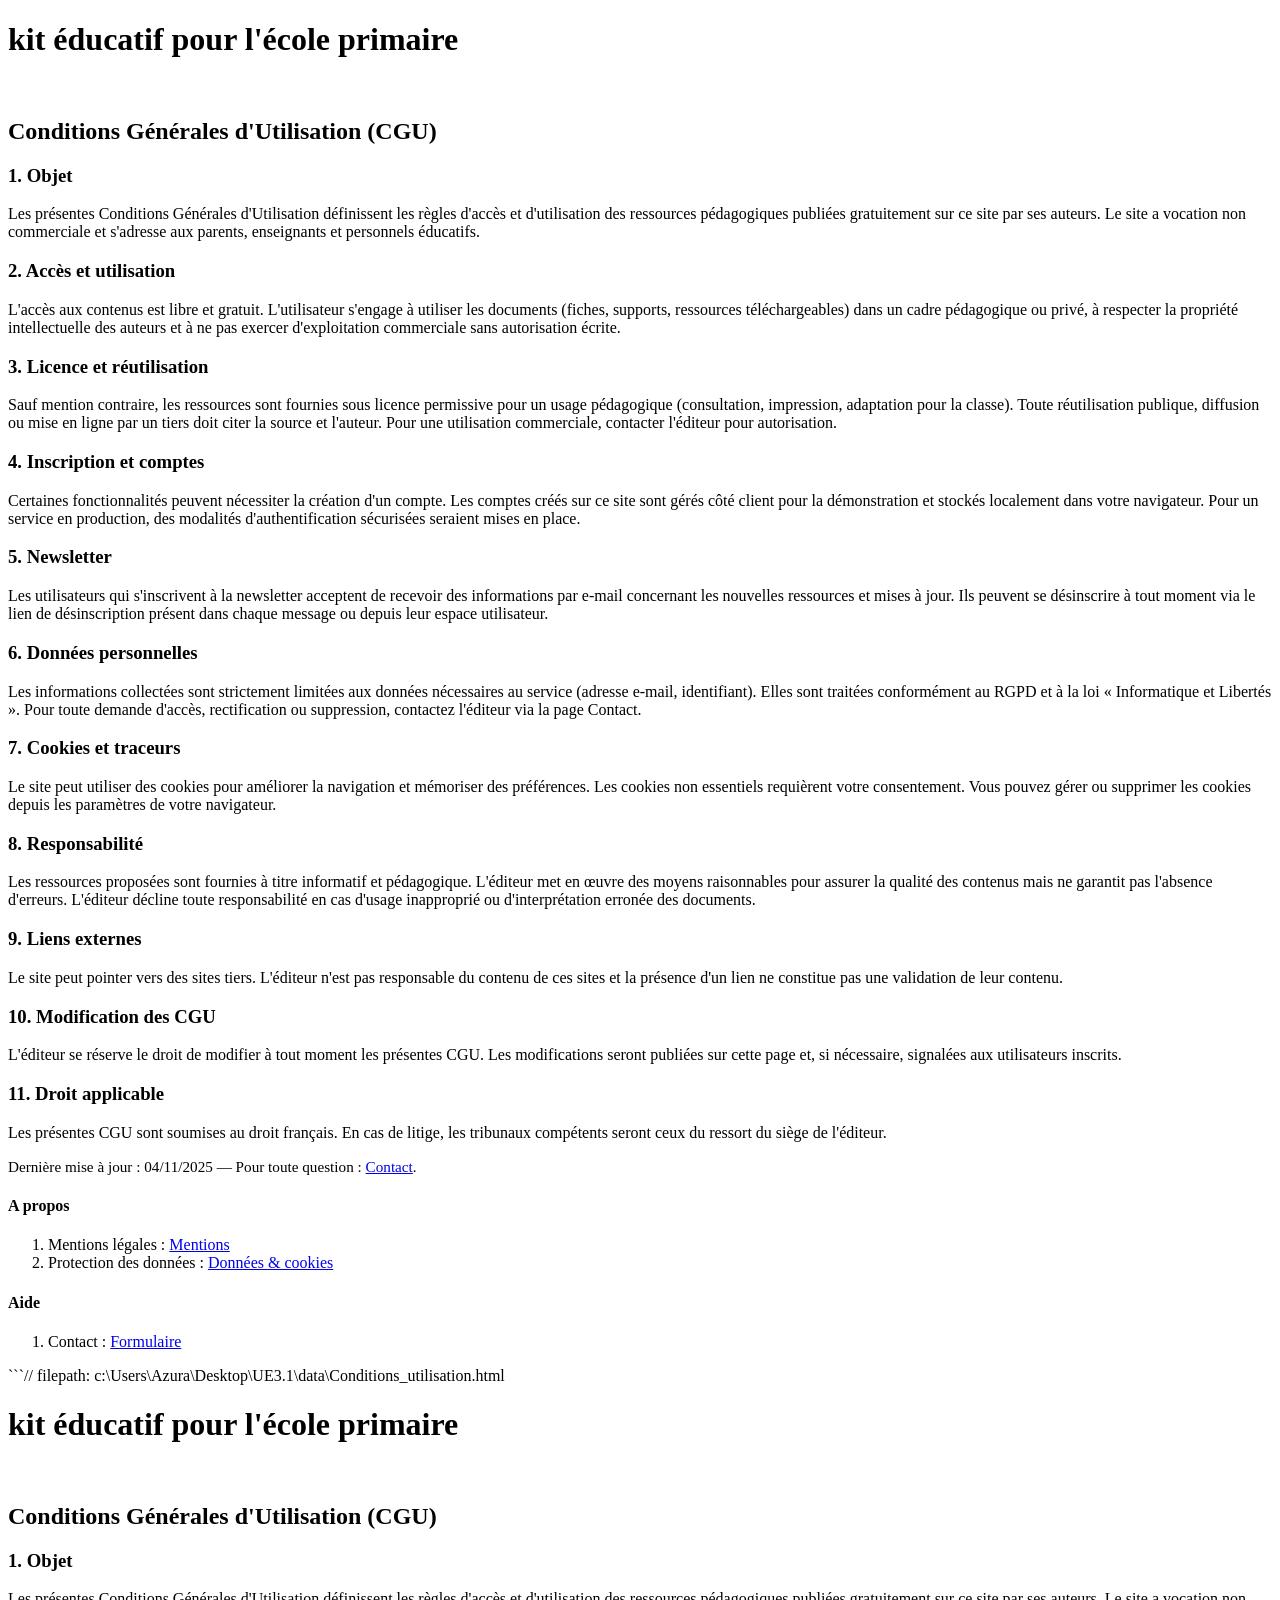
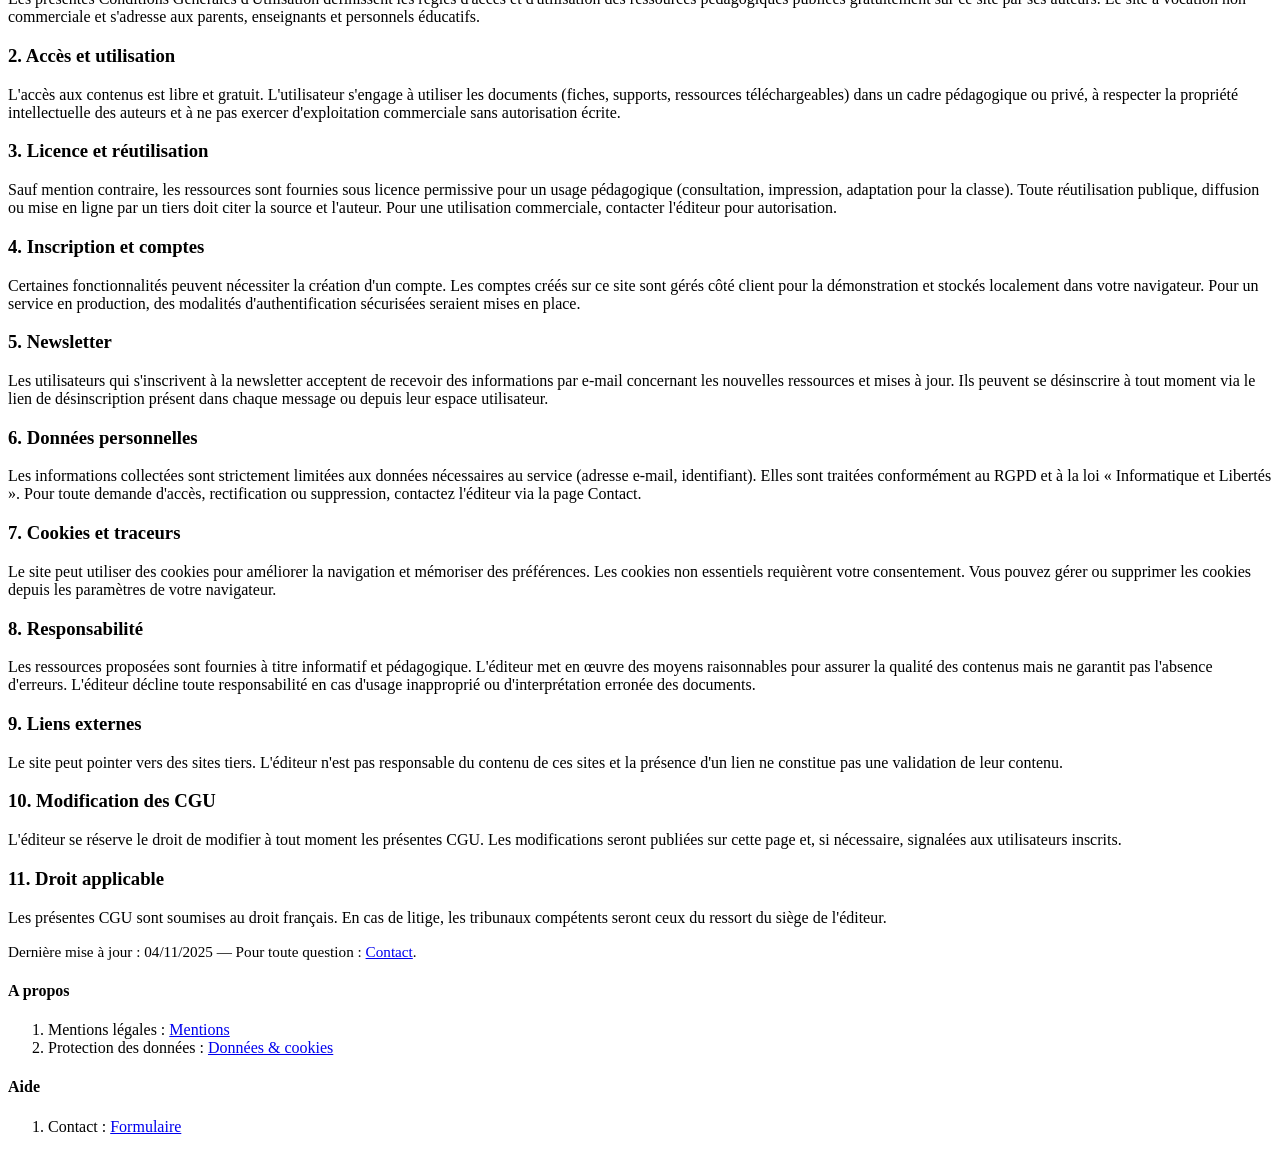
==== data/Conditions_utilisation.html @ dacc1f5f "upload file" ====
<!DOCTYPE html>
<html lang="fr">
<head>
  <meta charset="utf-8" />
  <meta name="viewport" content="width=device-width,initial-scale=1" />
  <title>Conditions Générales d'Utilisation — Kit éducatif</title>
  <link rel="stylesheet" href="../CSS/page_web.css">
</head>
<body>
  <header class="site-header">
    <div class="site-header-inner">
      <h1 class="site-title">kit éducatif pour l'école primaire</h1>
      <div id="authArea" style="margin-left:auto;display:inline-flex;align-items:center"></div>
    </div>
  </header>

  <main class="container">
    <section class="card">
      <h2>Conditions Générales d'Utilisation (CGU)</h2>

      <h3>1. Objet</h3>
      <p>Les présentes Conditions Générales d'Utilisation définissent les règles d'accès et d'utilisation des ressources pédagogiques publiées gratuitement sur ce site par ses auteurs. Le site a vocation non commerciale et s'adresse aux parents, enseignants et personnels éducatifs.</p>

      <h3>2. Accès et utilisation</h3>
      <p>L'accès aux contenus est libre et gratuit. L'utilisateur s'engage à utiliser les documents (fiches, supports, ressources téléchargeables) dans un cadre pédagogique ou privé, à respecter la propriété intellectuelle des auteurs et à ne pas exercer d'exploitation commerciale sans autorisation écrite.</p>

      <h3>3. Licence et réutilisation</h3>
      <p>Sauf mention contraire, les ressources sont fournies sous licence permissive pour un usage pédagogique (consultation, impression, adaptation pour la classe). Toute réutilisation publique, diffusion ou mise en ligne par un tiers doit citer la source et l'auteur. Pour une utilisation commerciale, contacter l'éditeur pour autorisation.</p>

      <h3>4. Inscription et comptes</h3>
      <p>Certaines fonctionnalités peuvent nécessiter la création d'un compte. Les comptes créés sur ce site sont gérés côté client pour la démonstration et stockés localement dans votre navigateur. Pour un service en production, des modalités d'authentification sécurisées seraient mises en place.</p>

      <h3>5. Newsletter</h3>
      <p>Les utilisateurs qui s'inscrivent à la newsletter acceptent de recevoir des informations par e‑mail concernant les nouvelles ressources et mises à jour. Ils peuvent se désinscrire à tout moment via le lien de désinscription présent dans chaque message ou depuis leur espace utilisateur.</p>

      <h3>6. Données personnelles</h3>
      <p>Les informations collectées sont strictement limitées aux données nécessaires au service (adresse e‑mail, identifiant). Elles sont traitées conformément au RGPD et à la loi « Informatique et Libertés ». Pour toute demande d'accès, rectification ou suppression, contactez l'éditeur via la page Contact.</p>

      <h3>7. Cookies et traceurs</h3>
      <p>Le site peut utiliser des cookies pour améliorer la navigation et mémoriser des préférences. Les cookies non essentiels requièrent votre consentement. Vous pouvez gérer ou supprimer les cookies depuis les paramètres de votre navigateur.</p>

      <h3>8. Responsabilité</h3>
      <p>Les ressources proposées sont fournies à titre informatif et pédagogique. L'éditeur met en œuvre des moyens raisonnables pour assurer la qualité des contenus mais ne garantit pas l'absence d'erreurs. L'éditeur décline toute responsabilité en cas d'usage inapproprié ou d'interprétation erronée des documents.</p>

      <h3>9. Liens externes</h3>
      <p>Le site peut pointer vers des sites tiers. L'éditeur n'est pas responsable du contenu de ces sites et la présence d'un lien ne constitue pas une validation de leur contenu.</p>

      <h3>10. Modification des CGU</h3>
      <p>L'éditeur se réserve le droit de modifier à tout moment les présentes CGU. Les modifications seront publiées sur cette page et, si nécessaire, signalées aux utilisateurs inscrits.</p>

      <h3>11. Droit applicable</h3>
      <p>Les présentes CGU sont soumises au droit français. En cas de litige, les tribunaux compétents seront ceux du ressort du siège de l'éditeur.</p>

      <p style="margin-top:12px;font-size:0.95rem">
        Dernière mise à jour : 04/11/2025 — Pour toute question : <a href="Formulaire_contact.html">Contact</a>.
      </p>
    </section>
  </main>

  <footer class="site-footer" role="contentinfo" aria-label="Pied de page">
    <div class="footer-panels">
      <div class="footer-panel panel-left" aria-hidden="false">
        <h4>A propos</h4>
        <ol>
          <li>Mentions légales : <a href="Mentions_légales.html">Mentions</a></li>
          <li>Protection des données : <a href="Gestion_données_cookies.html">Données & cookies</a></li>
        </ol>
      </div>
      <div class="footer-panel panel-right" aria-hidden="false">
        <h4>Aide</h4>
        <ol>
          <li>Contact : <a href="Formulaire_contact.html">Formulaire</a></li>
        </ol>
      </div>
    </div>
  </footer>

  <script src="../js/main.js"></script>
</body>
</html>
```// filepath: c:\Users\Azura\Desktop\UE3.1\data\Conditions_utilisation.html
<!DOCTYPE html>
<html lang="fr">
<head>
  <meta charset="utf-8" />
  <meta name="viewport" content="width=device-width,initial-scale=1" />
  <title>Conditions Générales d'Utilisation — Kit éducatif</title>
  <link rel="stylesheet" href="../CSS/page_web.css">
</head>
<body>
  <header class="site-header">
    <div class="site-header-inner">
      <h1 class="site-title">kit éducatif pour l'école primaire</h1>
      <div id="authArea" style="margin-left:auto;display:inline-flex;align-items:center"></div>
    </div>
  </header>

  <main class="container">
    <section class="card">
      <h2>Conditions Générales d'Utilisation (CGU)</h2>

      <h3>1. Objet</h3>
      <p>Les présentes Conditions Générales d'Utilisation définissent les règles d'accès et d'utilisation des ressources pédagogiques publiées gratuitement sur ce site par ses auteurs. Le site a vocation non commerciale et s'adresse aux parents, enseignants et personnels éducatifs.</p>

      <h3>2. Accès et utilisation</h3>
      <p>L'accès aux contenus est libre et gratuit. L'utilisateur s'engage à utiliser les documents (fiches, supports, ressources téléchargeables) dans un cadre pédagogique ou privé, à respecter la propriété intellectuelle des auteurs et à ne pas exercer d'exploitation commerciale sans autorisation écrite.</p>

      <h3>3. Licence et réutilisation</h3>
      <p>Sauf mention contraire, les ressources sont fournies sous licence permissive pour un usage pédagogique (consultation, impression, adaptation pour la classe). Toute réutilisation publique, diffusion ou mise en ligne par un tiers doit citer la source et l'auteur. Pour une utilisation commerciale, contacter l'éditeur pour autorisation.</p>

      <h3>4. Inscription et comptes</h3>
      <p>Certaines fonctionnalités peuvent nécessiter la création d'un compte. Les comptes créés sur ce site sont gérés côté client pour la démonstration et stockés localement dans votre navigateur. Pour un service en production, des modalités d'authentification sécurisées seraient mises en place.</p>

      <h3>5. Newsletter</h3>
      <p>Les utilisateurs qui s'inscrivent à la newsletter acceptent de recevoir des informations par e‑mail concernant les nouvelles ressources et mises à jour. Ils peuvent se désinscrire à tout moment via le lien de désinscription présent dans chaque message ou depuis leur espace utilisateur.</p>

      <h3>6. Données personnelles</h3>
      <p>Les informations collectées sont strictement limitées aux données nécessaires au service (adresse e‑mail, identifiant). Elles sont traitées conformément au RGPD et à la loi « Informatique et Libertés ». Pour toute demande d'accès, rectification ou suppression, contactez l'éditeur via la page Contact.</p>

      <h3>7. Cookies et traceurs</h3>
      <p>Le site peut utiliser des cookies pour améliorer la navigation et mémoriser des préférences. Les cookies non essentiels requièrent votre consentement. Vous pouvez gérer ou supprimer les cookies depuis les paramètres de votre navigateur.</p>

      <h3>8. Responsabilité</h3>
      <p>Les ressources proposées sont fournies à titre informatif et pédagogique. L'éditeur met en œuvre des moyens raisonnables pour assurer la qualité des contenus mais ne garantit pas l'absence d'erreurs. L'éditeur décline toute responsabilité en cas d'usage inapproprié ou d'interprétation erronée des documents.</p>

      <h3>9. Liens externes</h3>
      <p>Le site peut pointer vers des sites tiers. L'éditeur n'est pas responsable du contenu de ces sites et la présence d'un lien ne constitue pas une validation de leur contenu.</p>

      <h3>10. Modification des CGU</h3>
      <p>L'éditeur se réserve le droit de modifier à tout moment les présentes CGU. Les modifications seront publiées sur cette page et, si nécessaire, signalées aux utilisateurs inscrits.</p>

      <h3>11. Droit applicable</h3>
      <p>Les présentes CGU sont soumises au droit français. En cas de litige, les tribunaux compétents seront ceux du ressort du siège de l'éditeur.</p>

      <p style="margin-top:12px;font-size:0.95rem">
        Dernière mise à jour : 04/11/2025 — Pour toute question : <a href="Formulaire_contact.html">Contact</a>.
      </p>
    </section>
  </main>

  <footer class="site-footer" role="contentinfo" aria-label="Pied de page">
    <div class="footer-panels">
      <div class="footer-panel panel-left" aria-hidden="false">
        <h4>A propos</h4>
        <ol>
          <li>Mentions légales : <a href="Mentions_légales.html">Mentions</a></li>
          <li>Protection des données : <a href="Gestion_données_cookies.html">Données & cookies</a></li>
        </ol>
      </div>
      <div class="footer-panel panel-right" aria-hidden="false">
        <h4>Aide</h4>
        <ol>
          <li>Contact : <a href="Formulaire_contact.html">Formulaire</a></li>
        </ol>
      </div>
    </div>
  </footer>

  <script src="../js/main.js"></script>
</body>
</html>
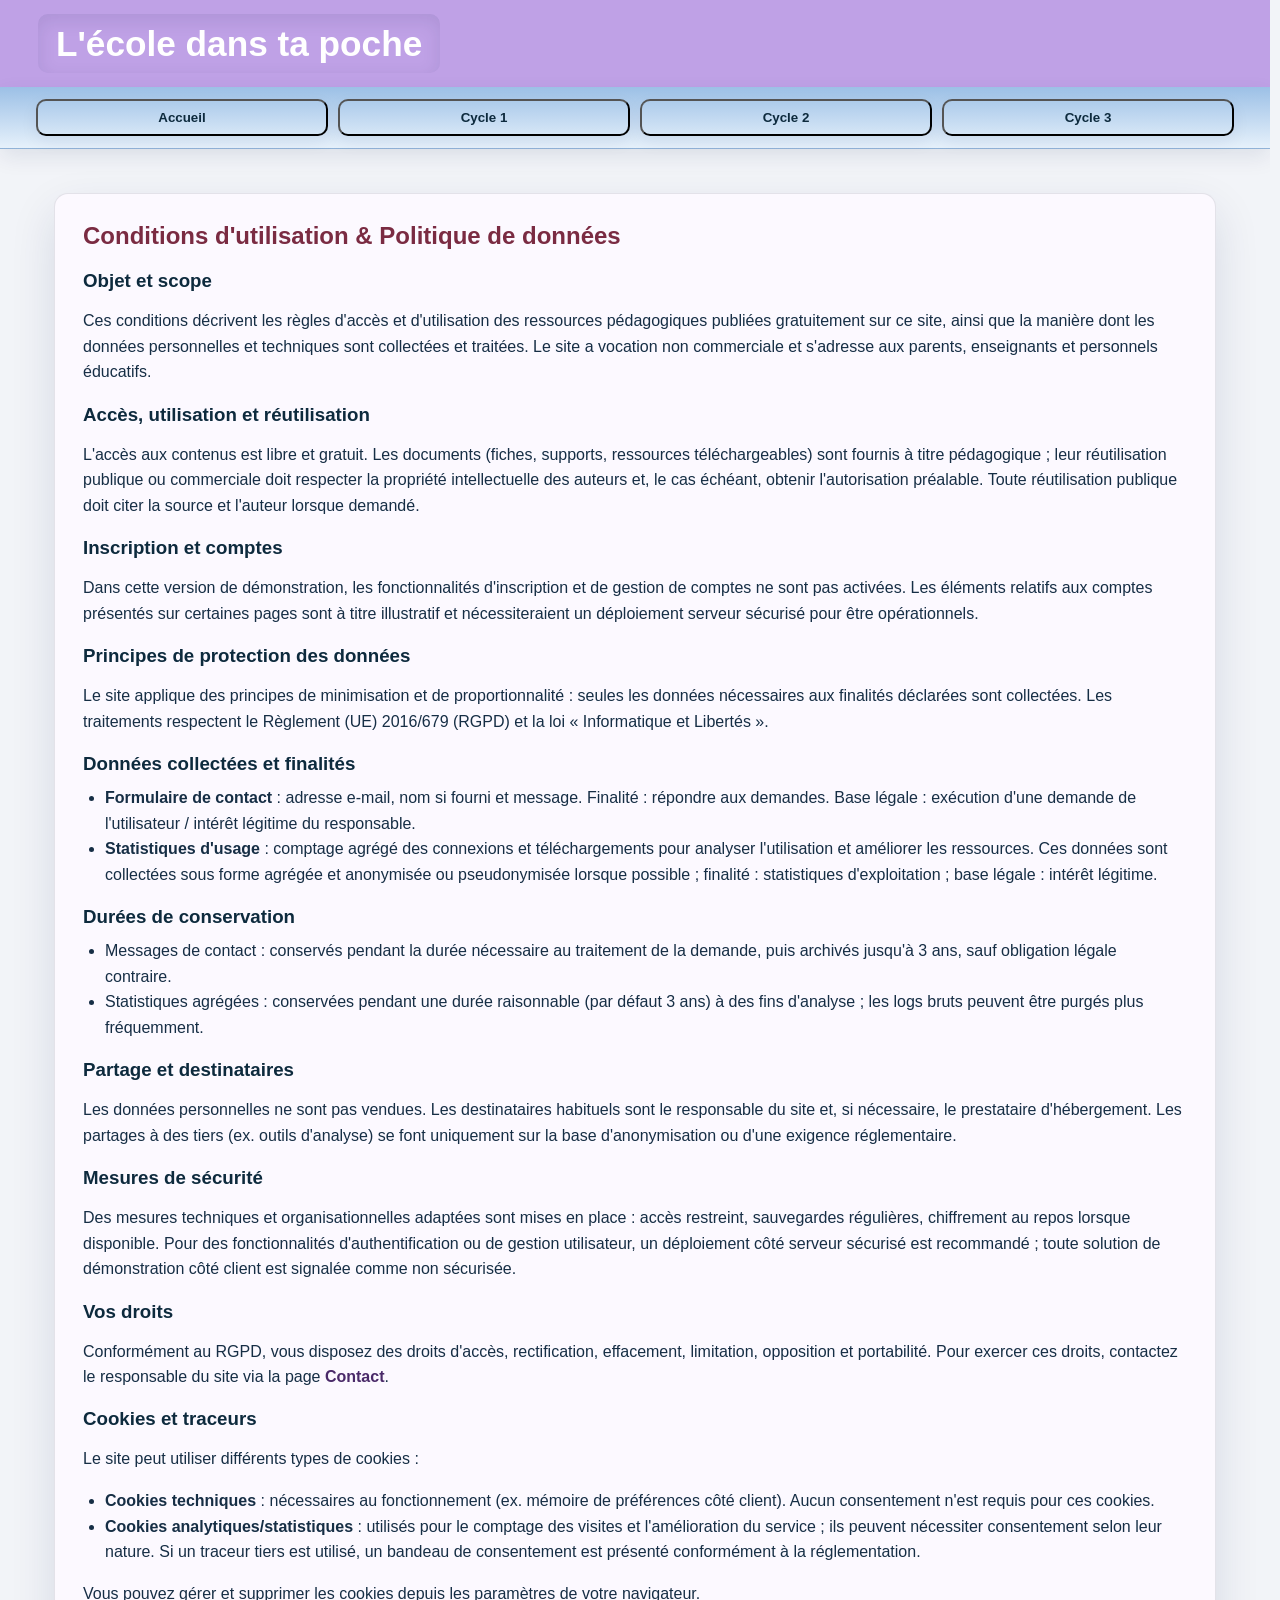
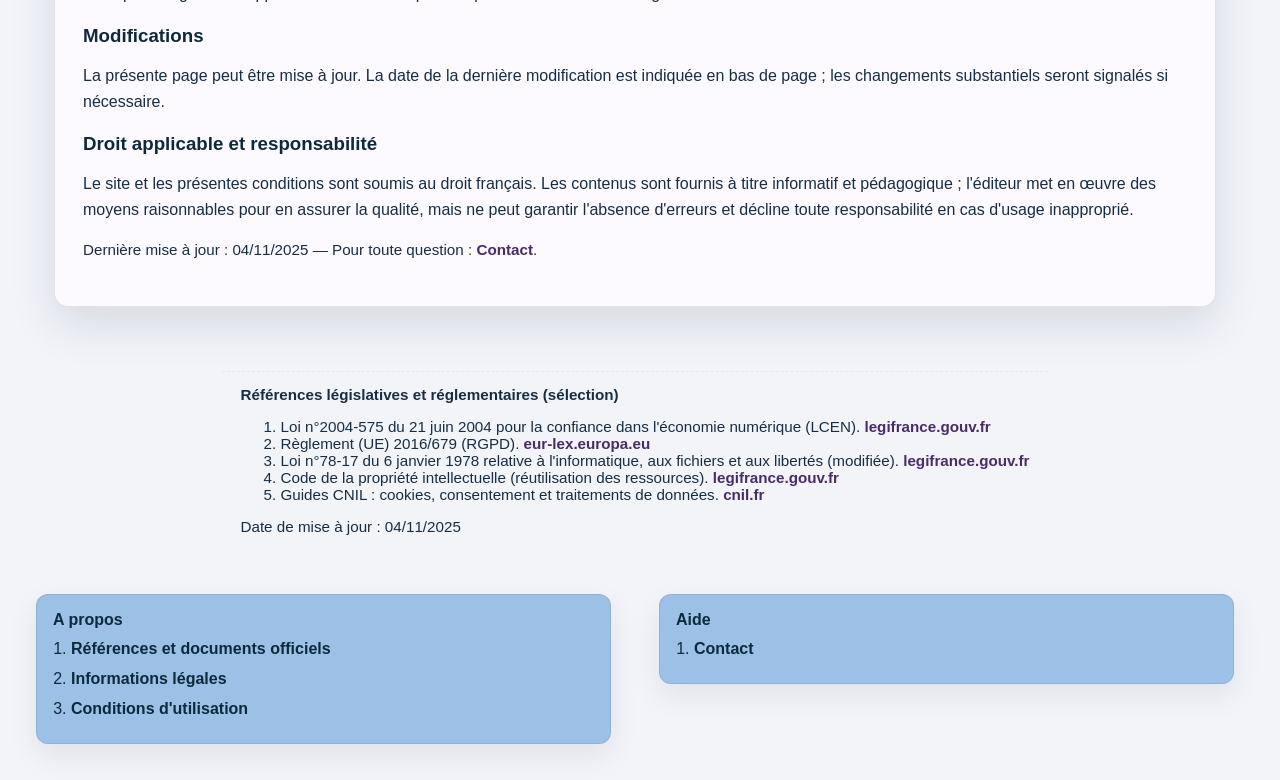
==== commit 17bbc356: "update last version" ====
--- a/data/Conditions_utilisation.html
+++ b/data/Conditions_utilisation.html
@@ -3,159 +3,134 @@
 <head>
   <meta charset="utf-8" />
   <meta name="viewport" content="width=device-width,initial-scale=1" />
-  <title>Conditions Générales d'Utilisation — Kit éducatif</title>
-  <link rel="stylesheet" href="../CSS/page_web.css">
+  <title>Conditions d'utilisation & Données personnelles — L'école dans ta poche</title>
+  <link rel="stylesheet" href="../css/page_web2.css">
 </head>
 <body>
   <header class="site-header">
     <div class="site-header-inner">
-      <h1 class="site-title">kit éducatif pour l'école primaire</h1>
-      <div id="authArea" style="margin-left:auto;display:inline-flex;align-items:center"></div>
+      <h1 class="site-title">L'école dans ta poche</h1>
     </div>
   </header>
 
+  <div class="tabs-bar" role="navigation" aria-label="Navigation principale">
+    <div class="tabs-inner">
+      <div class="tabs-group" role="tablist" aria-label="Onglets">
+        <button class="tab" role="tab" data-target="Home.html">Accueil</button>
+        <button class="tab" role="tab" data-target="Cycle_1.html">Cycle 1</button>
+        <button class="tab" role="tab" data-target="Cycle_2.html">Cycle 2</button>
+        <button class="tab" role="tab" data-target="Cycle_3.html">Cycle 3</button>
+      </div>
+
+    </div>
+  </div>
+
   <main class="container">
     <section class="card">
-      <h2>Conditions Générales d'Utilisation (CGU)</h2>
+      <h2>Conditions d'utilisation & Politique de données</h2>
 
-      <h3>1. Objet</h3>
-      <p>Les présentes Conditions Générales d'Utilisation définissent les règles d'accès et d'utilisation des ressources pédagogiques publiées gratuitement sur ce site par ses auteurs. Le site a vocation non commerciale et s'adresse aux parents, enseignants et personnels éducatifs.</p>
+      <h3>Objet et scope</h3>
+      <p>Ces conditions décrivent les règles d'accès et d'utilisation des ressources pédagogiques publiées gratuitement sur ce site, ainsi que la manière dont les données personnelles et techniques sont collectées et traitées. Le site a vocation non commerciale et s'adresse aux parents, enseignants et personnels éducatifs.</p>
 
-      <h3>2. Accès et utilisation</h3>
-      <p>L'accès aux contenus est libre et gratuit. L'utilisateur s'engage à utiliser les documents (fiches, supports, ressources téléchargeables) dans un cadre pédagogique ou privé, à respecter la propriété intellectuelle des auteurs et à ne pas exercer d'exploitation commerciale sans autorisation écrite.</p>
+      <h3>Accès, utilisation et réutilisation</h3>
+      <p>L'accès aux contenus est libre et gratuit. Les documents (fiches, supports, ressources téléchargeables) sont fournis à titre pédagogique ; leur réutilisation publique ou commerciale doit respecter la propriété intellectuelle des auteurs et, le cas échéant, obtenir l'autorisation préalable. Toute réutilisation publique doit citer la source et l'auteur lorsque demandé.</p>
 
-      <h3>3. Licence et réutilisation</h3>
-      <p>Sauf mention contraire, les ressources sont fournies sous licence permissive pour un usage pédagogique (consultation, impression, adaptation pour la classe). Toute réutilisation publique, diffusion ou mise en ligne par un tiers doit citer la source et l'auteur. Pour une utilisation commerciale, contacter l'éditeur pour autorisation.</p>
+      <h3>Inscription et comptes</h3>
+      <p>Dans cette version de démonstration, les fonctionnalités d'inscription et de gestion de comptes ne sont pas activées. Les éléments relatifs aux comptes présentés sur certaines pages sont à titre illustratif et nécessiteraient un déploiement serveur sécurisé pour être opérationnels.</p>
 
-      <h3>4. Inscription et comptes</h3>
-      <p>Certaines fonctionnalités peuvent nécessiter la création d'un compte. Les comptes créés sur ce site sont gérés côté client pour la démonstration et stockés localement dans votre navigateur. Pour un service en production, des modalités d'authentification sécurisées seraient mises en place.</p>
+      <h3>Principes de protection des données</h3>
+      <p>Le site applique des principes de minimisation et de proportionnalité : seules les données nécessaires aux finalités déclarées sont collectées. Les traitements respectent le Règlement (UE) 2016/679 (RGPD) et la loi « Informatique et Libertés ».</p>
 
-      <h3>5. Newsletter</h3>
-      <p>Les utilisateurs qui s'inscrivent à la newsletter acceptent de recevoir des informations par e‑mail concernant les nouvelles ressources et mises à jour. Ils peuvent se désinscrire à tout moment via le lien de désinscription présent dans chaque message ou depuis leur espace utilisateur.</p>
+      <h3>Données collectées et finalités</h3>
+      <ul>
+        <li><strong>Formulaire de contact</strong> : adresse e‑mail, nom si fourni et message. Finalité : répondre aux demandes. Base légale : exécution d'une demande de l'utilisateur / intérêt légitime du responsable.</li>
+        <li><strong>Statistiques d'usage</strong> : comptage agrégé des connexions et téléchargements pour analyser l'utilisation et améliorer les ressources. Ces données sont collectées sous forme agrégée et anonymisée ou pseudonymisée lorsque possible ; finalité : statistiques d'exploitation ; base légale : intérêt légitime.</li>
+      </ul>
 
-      <h3>6. Données personnelles</h3>
-      <p>Les informations collectées sont strictement limitées aux données nécessaires au service (adresse e‑mail, identifiant). Elles sont traitées conformément au RGPD et à la loi « Informatique et Libertés ». Pour toute demande d'accès, rectification ou suppression, contactez l'éditeur via la page Contact.</p>
+      <h3>Durées de conservation</h3>
+      <ul>
+        <li>Messages de contact : conservés pendant la durée nécessaire au traitement de la demande, puis archivés jusqu'à 3 ans, sauf obligation légale contraire.</li>
+        <li>Statistiques agrégées : conservées pendant une durée raisonnable (par défaut 3 ans) à des fins d'analyse ; les logs bruts peuvent être purgés plus fréquemment.</li>
+      </ul>
 
-      <h3>7. Cookies et traceurs</h3>
-      <p>Le site peut utiliser des cookies pour améliorer la navigation et mémoriser des préférences. Les cookies non essentiels requièrent votre consentement. Vous pouvez gérer ou supprimer les cookies depuis les paramètres de votre navigateur.</p>
+      <h3>Partage et destinataires</h3>
+      <p>Les données personnelles ne sont pas vendues. Les destinataires habituels sont le responsable du site et, si nécessaire, le prestataire d'hébergement. Les partages à des tiers (ex. outils d'analyse) se font uniquement sur la base d'anonymisation ou d'une exigence réglementaire.</p>
 
-      <h3>8. Responsabilité</h3>
-      <p>Les ressources proposées sont fournies à titre informatif et pédagogique. L'éditeur met en œuvre des moyens raisonnables pour assurer la qualité des contenus mais ne garantit pas l'absence d'erreurs. L'éditeur décline toute responsabilité en cas d'usage inapproprié ou d'interprétation erronée des documents.</p>
+      <h3>Mesures de sécurité</h3>
+      <p>Des mesures techniques et organisationnelles adaptées sont mises en place : accès restreint, sauvegardes régulières, chiffrement au repos lorsque disponible. Pour des fonctionnalités d'authentification ou de gestion utilisateur, un déploiement côté serveur sécurisé est recommandé ; toute solution de démonstration côté client est signalée comme non sécurisée.</p>
 
-      <h3>9. Liens externes</h3>
-      <p>Le site peut pointer vers des sites tiers. L'éditeur n'est pas responsable du contenu de ces sites et la présence d'un lien ne constitue pas une validation de leur contenu.</p>
+      <h3>Vos droits</h3>
+      <p>Conformément au RGPD, vous disposez des droits d'accès, rectification, effacement, limitation, opposition et portabilité. Pour exercer ces droits, contactez le responsable du site via la page <a href="Formulaire_contact.html">Contact</a>.</p>
 
-      <h3>10. Modification des CGU</h3>
-      <p>L'éditeur se réserve le droit de modifier à tout moment les présentes CGU. Les modifications seront publiées sur cette page et, si nécessaire, signalées aux utilisateurs inscrits.</p>
+      <h3>Cookies et traceurs</h3>
+      <p>Le site peut utiliser différents types de cookies :</p>
+      <ul>
+        <li><strong>Cookies techniques</strong> : nécessaires au fonctionnement (ex. mémoire de préférences côté client). Aucun consentement n'est requis pour ces cookies.</li>
+        <li><strong>Cookies analytiques/statistiques</strong> : utilisés pour le comptage des visites et l'amélioration du service ; ils peuvent nécessiter consentement selon leur nature. Si un traceur tiers est utilisé, un bandeau de consentement est présenté conformément à la réglementation.</li>
+      </ul>
+      <p>Vous pouvez gérer et supprimer les cookies depuis les paramètres de votre navigateur.</p>
 
-      <h3>11. Droit applicable</h3>
-      <p>Les présentes CGU sont soumises au droit français. En cas de litige, les tribunaux compétents seront ceux du ressort du siège de l'éditeur.</p>
+      <h3>Modifications</h3>
+      <p>La présente page peut être mise à jour. La date de la dernière modification est indiquée en bas de page ; les changements substantiels seront signalés si nécessaire.</p>
 
-      <p style="margin-top:12px;font-size:0.95rem">
-        Dernière mise à jour : 04/11/2025 — Pour toute question : <a href="Formulaire_contact.html">Contact</a>.
-      </p>
+      <h3>Droit applicable et responsabilité</h3>
+      <p>Le site et les présentes conditions sont soumis au droit français. Les contenus sont fournis à titre informatif et pédagogique ; l'éditeur met en œuvre des moyens raisonnables pour en assurer la qualité, mais ne peut garantir l'absence d'erreurs et décline toute responsabilité en cas d'usage inapproprié.</p>
+
+      <p class="mt-12 font-sm">Dernière mise à jour : 04/11/2025 — Pour toute question : <a href="Formulaire_contact.html">Contact</a>.</p>
     </section>
   </main>
+
+  <div class="sources" aria-label="Sources législatives">
+    <strong>Références législatives et réglementaires (sélection)</strong>
+    <ol>
+      <li>Loi n°2004‑575 du 21 juin 2004 pour la confiance dans l'économie numérique (LCEN). <a href="https://www.legifrance.gouv.fr/loda/id/JORFTEXT000000801164/" target="_blank" rel="noopener">legifrance.gouv.fr</a></li>
+      <li>Règlement (UE) 2016/679 (RGPD). <a href="https://eur-lex.europa.eu/eli/reg/2016/679/oj" target="_blank" rel="noopener">eur-lex.europa.eu</a></li>
+      <li>Loi n°78‑17 du 6 janvier 1978 relative à l'informatique, aux fichiers et aux libertés (modifiée). <a href="https://www.legifrance.gouv.fr/loda/id/JORFTEXT000000886460/" target="_blank" rel="noopener">legifrance.gouv.fr</a></li>
+      <li>Code de la propriété intellectuelle (réutilisation des ressources). <a href="https://www.legifrance.gouv.fr/codes/id/LEGIARTI000006278917/" target="_blank" rel="noopener">legifrance.gouv.fr</a></li>
+      <li>Guides CNIL : cookies, consentement et traitements de données. <a href="https://www.cnil.fr/" target="_blank" rel="noopener">cnil.fr</a></li>
+    </ol>
+    <p class="mt-12">Date de mise à jour : 04/11/2025</p>
+  </div>
 
   <footer class="site-footer" role="contentinfo" aria-label="Pied de page">
     <div class="footer-panels">
       <div class="footer-panel panel-left" aria-hidden="false">
         <h4>A propos</h4>
         <ol>
-          <li>Mentions légales : <a href="Mentions_légales.html">Mentions</a></li>
-          <li>Protection des données : <a href="Gestion_données_cookies.html">Données & cookies</a></li>
+          <li><a href="Sources.html">Références et documents officiels</a></li>
+          <li><a href="Mentions_légales.html">Informations légales</a></li>
+          
+          <li><a href="Conditions_utilisation.html">Conditions d'utilisation</a></li>
         </ol>
       </div>
       <div class="footer-panel panel-right" aria-hidden="false">
         <h4>Aide</h4>
         <ol>
-          <li>Contact : <a href="Formulaire_contact.html">Formulaire</a></li>
+          <li><a href="Formulaire_contact.html">Contact</a></li>
         </ol>
       </div>
     </div>
   </footer>
 
-  <script src="../js/main.js"></script>
-</body>
-</html>
-```// filepath: c:\Users\Azura\Desktop\UE3.1\data\Conditions_utilisation.html
-<!DOCTYPE html>
-<html lang="fr">
-<head>
-  <meta charset="utf-8" />
-  <meta name="viewport" content="width=device-width,initial-scale=1" />
-  <title>Conditions Générales d'Utilisation — Kit éducatif</title>
-  <link rel="stylesheet" href="../CSS/page_web.css">
-</head>
-<body>
-  <header class="site-header">
-    <div class="site-header-inner">
-      <h1 class="site-title">kit éducatif pour l'école primaire</h1>
-      <div id="authArea" style="margin-left:auto;display:inline-flex;align-items:center"></div>
-    </div>
-  </header>
+  <script>
+    // tabs: navigate on button click (no visible href). keyboard: Enter / Space.
+    (function(){
+      const tabs = Array.from(document.querySelectorAll('.tab'));
+      tabs.forEach(btn => {
+        const target = btn.dataset.target;
+        if (!target) return;
+        btn.addEventListener('click', () => { location.href = target; });
+        btn.addEventListener('keydown', e => { if (e.key === 'Enter' || e.key === ' ') { e.preventDefault(); location.href = target; } });
+      });
 
-  <main class="container">
-    <section class="card">
-      <h2>Conditions Générales d'Utilisation (CGU)</h2>
+      // highlight active tab based on current pathname
+      const current = location.pathname.split('/').pop().toLowerCase() || 'home.html';
+      tabs.forEach(btn => {
+        const t = (btn.dataset.target || '').toLowerCase();
+        if (t === current) btn.classList.add('active');
+      });
+    })();
+  </script>
 
-      <h3>1. Objet</h3>
-      <p>Les présentes Conditions Générales d'Utilisation définissent les règles d'accès et d'utilisation des ressources pédagogiques publiées gratuitement sur ce site par ses auteurs. Le site a vocation non commerciale et s'adresse aux parents, enseignants et personnels éducatifs.</p>
-
-      <h3>2. Accès et utilisation</h3>
-      <p>L'accès aux contenus est libre et gratuit. L'utilisateur s'engage à utiliser les documents (fiches, supports, ressources téléchargeables) dans un cadre pédagogique ou privé, à respecter la propriété intellectuelle des auteurs et à ne pas exercer d'exploitation commerciale sans autorisation écrite.</p>
-
-      <h3>3. Licence et réutilisation</h3>
-      <p>Sauf mention contraire, les ressources sont fournies sous licence permissive pour un usage pédagogique (consultation, impression, adaptation pour la classe). Toute réutilisation publique, diffusion ou mise en ligne par un tiers doit citer la source et l'auteur. Pour une utilisation commerciale, contacter l'éditeur pour autorisation.</p>
-
-      <h3>4. Inscription et comptes</h3>
-      <p>Certaines fonctionnalités peuvent nécessiter la création d'un compte. Les comptes créés sur ce site sont gérés côté client pour la démonstration et stockés localement dans votre navigateur. Pour un service en production, des modalités d'authentification sécurisées seraient mises en place.</p>
-
-      <h3>5. Newsletter</h3>
-      <p>Les utilisateurs qui s'inscrivent à la newsletter acceptent de recevoir des informations par e‑mail concernant les nouvelles ressources et mises à jour. Ils peuvent se désinscrire à tout moment via le lien de désinscription présent dans chaque message ou depuis leur espace utilisateur.</p>
-
-      <h3>6. Données personnelles</h3>
-      <p>Les informations collectées sont strictement limitées aux données nécessaires au service (adresse e‑mail, identifiant). Elles sont traitées conformément au RGPD et à la loi « Informatique et Libertés ». Pour toute demande d'accès, rectification ou suppression, contactez l'éditeur via la page Contact.</p>
-
-      <h3>7. Cookies et traceurs</h3>
-      <p>Le site peut utiliser des cookies pour améliorer la navigation et mémoriser des préférences. Les cookies non essentiels requièrent votre consentement. Vous pouvez gérer ou supprimer les cookies depuis les paramètres de votre navigateur.</p>
-
-      <h3>8. Responsabilité</h3>
-      <p>Les ressources proposées sont fournies à titre informatif et pédagogique. L'éditeur met en œuvre des moyens raisonnables pour assurer la qualité des contenus mais ne garantit pas l'absence d'erreurs. L'éditeur décline toute responsabilité en cas d'usage inapproprié ou d'interprétation erronée des documents.</p>
-
-      <h3>9. Liens externes</h3>
-      <p>Le site peut pointer vers des sites tiers. L'éditeur n'est pas responsable du contenu de ces sites et la présence d'un lien ne constitue pas une validation de leur contenu.</p>
-
-      <h3>10. Modification des CGU</h3>
-      <p>L'éditeur se réserve le droit de modifier à tout moment les présentes CGU. Les modifications seront publiées sur cette page et, si nécessaire, signalées aux utilisateurs inscrits.</p>
-
-      <h3>11. Droit applicable</h3>
-      <p>Les présentes CGU sont soumises au droit français. En cas de litige, les tribunaux compétents seront ceux du ressort du siège de l'éditeur.</p>
-
-      <p style="margin-top:12px;font-size:0.95rem">
-        Dernière mise à jour : 04/11/2025 — Pour toute question : <a href="Formulaire_contact.html">Contact</a>.
-      </p>
-    </section>
-  </main>
-
-  <footer class="site-footer" role="contentinfo" aria-label="Pied de page">
-    <div class="footer-panels">
-      <div class="footer-panel panel-left" aria-hidden="false">
-        <h4>A propos</h4>
-        <ol>
-          <li>Mentions légales : <a href="Mentions_légales.html">Mentions</a></li>
-          <li>Protection des données : <a href="Gestion_données_cookies.html">Données & cookies</a></li>
-        </ol>
-      </div>
-      <div class="footer-panel panel-right" aria-hidden="false">
-        <h4>Aide</h4>
-        <ol>
-          <li>Contact : <a href="Formulaire_contact.html">Formulaire</a></li>
-        </ol>
-      </div>
-    </div>
-  </footer>
-
-  <script src="../js/main.js"></script>
 </body>
 </html>
--- a/css/page_web2.css
+++ b/css/page_web2.css
@@ -0,0 +1,167 @@
+:root{
+  --bg: #F2F4F8; 
+  --pastel-blue: #9CC0E6;
+  --pastel-pink: #DFA0B0;
+  --pastel-yellow: #BFA1E6;
+
+  --title-red: #581428;
+  --section-pink: #7A2B42;
+  --sub-blue: #0D2A3D;
+  --body-blue: #162E45;
+  --muted: #6b6b6b;
+  --link-violet: #4A2A69;
+
+  --card-bg: #FCF9FF;
+  --radius: 12px;
+  /* make main content take almost full viewport width while keeping side padding */
+  --maxw: calc(100% - 36px);
+
+  font-family: "Segoe UI", Roboto, "Helvetica Neue", Arial, sans-serif;
+  color: var(--body-blue);
+}
+
+/* reset & basics */
+*{box-sizing:border-box}
+html,body{height:100%;margin:0;background:var(--bg);color:var(--body-blue);font-size:16px}
+
+/* Force page to use column flex layout so footer can stick to bottom */
+body{display:flex;flex-direction:column;min-height:100vh}
+main.container, main#main{flex:1 0 auto}
+/* Make generic container fill remaining vertical space when used as main content */
+.container{flex:1 0 auto}
+
+/* Reserve scrollbar gutter to prevent layout shift when vertical scrollbar appears.
+   Modern browsers support `scrollbar-gutter: stable`; provide a fallback for older
+   browsers using a feature-query that forces a persistent vertical scrollbar. */
+html{ scrollbar-gutter: stable; }
+@supports not (scrollbar-gutter: stable) {
+  html{ overflow-y: scroll; }
+}
+
+/* Make the persistent scrollbar visually blend with the page background
+   so the reserved gutter is 'invisible' (not a white bar). Provide WebKit
+   and Firefox rules; other browsers will use their defaults. */
+/* Firefox: set track color to page background and thumb to subtle shade */
+* { scrollbar-width: thin; scrollbar-color: rgba(15,30,50,0.10) var(--bg); }
+
+/* WebKit-based browsers (Chrome, Edge, Safari) */
+::-webkit-scrollbar { width: 14px; height: 14px; background: transparent; }
+::-webkit-scrollbar-track { background: var(--bg); }
+::-webkit-scrollbar-thumb { background: rgba(15,30,50,0.10); border-radius:10px; border:4px solid var(--bg); }
+::-webkit-scrollbar-thumb:hover { background: rgba(15,30,50,0.16); }
+
+/* Ensure footer does not shrink and stays after main content */
+footer{flex-shrink:0}
+img,svg{max-width:100%;height:auto}
+.sr-only{position:absolute;width:1px;height:1px;padding:0;margin:-1px;overflow:hidden;clip:rect(0,0,0,0);white-space:nowrap;border:0}
+
+/* alias used in some pages */
+.visually-hidden{position:absolute;width:1px;height:1px;padding:0;margin:-1px;overflow:hidden;clip:rect(0,0,0,0);white-space:nowrap;border:0}
+
+/* small muted text used site-wide */
+.small-muted{ color: var(--muted); font-size:0.95rem; }
+
+/* Utility helpers (used to replace inline styles) */
+.mt-12{ margin-top:12px }
+.mt-8{ margin-top:8px }
+.mr-auto{ margin-right:auto }
+.hidden{ display:none !important }
+.flex-between{ display:flex; justify-content:space-between; align-items:center; gap:12px }
+.font-600{ font-weight:600 }
+.font-sm{ font-size:0.95rem }
+
+/* header full width */
+.site-header{width:100%;background:var(--pastel-yellow);box-shadow:0 6px 18px rgba(11,22,56,0.12);margin:0;position:static;top:auto;z-index:initial}
+.site-header-inner{max-width:var(--maxw);margin:0 auto;padding:14px 20px;display:flex;align-items:center}
+
+/* title */
+.site-title{
+  margin:0;
+  font-size:2.2rem;
+  font-weight:800;
+  line-height:1;
+  display:inline-block;
+  padding:12px 18px;
+  border-radius:10px;
+  background: var(--pastel-yellow);
+  color:#fff;
+  box-shadow:0 6px 18px rgba(15,30,80,0.10) inset;
+}
+
+/* tabs */
+.tabs-bar{width:100%;background:linear-gradient(180deg,var(--pastel-blue),#E6F1FB);border-bottom:1px solid rgba(10,20,40,0.08);box-shadow:0 8px 22px rgba(15,30,80,0.09);margin:0}
+.tabs-inner{max-width:var(--maxw);margin:0 auto;padding:12px 18px;display:flex;gap:12px;align-items:center}
+.tabs-group{display:flex;gap:10px;flex:1 1 auto;justify-content:stretch}
+.tab{flex:1 1 0;min-width:80px;text-align:center;padding:9px 14px;border-radius:10px;text-decoration:none;color:var(--sub-blue);background:transparent;box-shadow:0 6px 18px rgba(15,30,80,0.06);font-weight:800;transition:transform .12s ease, box-shadow .12s ease}
+.tab:hover,.tab:focus{transform:translateY(-2px);outline:none;box-shadow:0 12px 28px rgba(15,30,80,0.1)}
+.tab.active{background:linear-gradient(180deg,#E9D6FB,var(--pastel-yellow));color:var(--title-red);box-shadow:0 10px 30px rgba(11,22,56,0.16)}
+
+
+.container{max-width:var(--maxw);margin:26px auto;padding:0 18px;box-sizing:border-box}
+
+/* Uniform central blocks: ensure account-area and main content cards share the
+  same max width and consistent spacing from the header across all pages. */
+.account-area, main.account-area, .container.account-area { max-width: var(--maxw); margin: 0 auto; padding: 0 18px; }
+
+/* Ensure the central card inside account-area follows the same sizing */
+.account-area .card, .container .card { max-width: var(--maxw); margin: 18px auto; }
+
+/* Ensure all pages have a centered main content column and a consistent 'card' (middle square) */
+.container .card{max-width:var(--maxw);margin:18px auto;padding:28px;border-radius:14px;background:var(--card-bg);box-shadow:0 18px 46px rgba(15,30,80,0.12);border:1px solid rgba(10,20,40,0.10)}
+.card{background:var(--card-bg);padding:22px;border-radius:var(--radius);box-shadow:0 16px 40px rgba(15,30,80,0.14);border:1px solid rgba(10,20,40,0.12)}
+.card h2{color:var(--section-pink);margin-top:0}
+.card h3{color:var(--sub-blue);margin-bottom:6px}
+.card p,.card li{color:var(--body-blue);line-height:1.6}
+.card ul{padding-left:22px;margin-top:10px}
+
+.sources{max-width:var(--maxw);margin:20px auto 16px;padding:14px 18px;color:var(--body-blue);font-size:0.95rem;border-top:1px dashed rgba(10,20,40,0.06)}
+.sources ul{margin:8px 0 0 18px}
+.sources a{font-weight:800;color:var(--link-violet)}
+
+.footer-panels{max-width:var(--maxw);margin:14px auto 36px;padding:0 18px;display:flex;gap:20px;justify-content:space-between;align-items:flex-start}
+.footer-panel{background:var(--pastel-blue);color:var(--sub-blue);padding:16px;border-radius:12px;box-shadow:0 12px 30px rgba(11,22,56,0.08);width:48%;border:1px solid rgba(10,20,40,0.08)}
+.footer-panel h4{margin:0 0 8px;font-weight:800;color:var(--sub-blue)}
+.footer-panel ol{margin:0;padding-left:18px;color:var(--sub-blue)}
+.footer-panel li{margin:6px 0;line-height:1.5}
+.footer-panel a{font-weight:800;color:var(--sub-blue);text-decoration:none}
+.footer-panel a:hover{color:var(--title-red)}
+
+/* links */
+a{font-weight:800;color:var(--link-violet);text-decoration:none}
+a:hover{color:var(--sub-blue)}
+
+/* responsive tweaks */
+@media (max-width:980px){ :root{ --maxw: calc(100% - 32px); } .site-title{font-size:1.9rem} }
+
+/* cleaned empty media query */
+@media (max-width:720px){
+  .tabs-inner{padding:10px 12px;gap:8px}
+  .tabs-group{flex-direction:row;gap:8px;overflow:auto;justify-content:flex-start}
+  .tab{flex:0 0 auto;padding:8px 10px;font-size:0.95rem}
+  .container{margin:12px auto;padding:0 12px}
+  .footer-panels{flex-direction:column;padding:0 12px}
+  .footer-panel{width:100%}
+}
+
+
+.card.account-area { margin-top: 24px; }
+.faq-list[aria-live] { margin-top: 16px; }
+
+/* Normalized tabs layout (no aggressive overrides) */
+.tabs-inner{max-width:var(--maxw);margin:0 auto;padding:12px 18px;box-sizing:border-box;display:flex;gap:12px;align-items:center}
+.tabs-group{display:flex;gap:10px;align-items:center}
+.tabs-bar{width:100%;display:block}
+.tabs-bar .tabs-inner{display:flex;justify-content:space-between;align-items:center}
+
+/* Accordion shared styles (centralisé) */
+.accordion{ position:relative; padding-right:56px; }
+.toggle-btn{ background:transparent; border:0; padding:6px; display:inline-flex; align-items:center; justify-content:center; cursor:pointer; position:relative; z-index:2; }
+.toggle-btn img{ width:20px; height:20px; display:block; transition: transform .22s ease-in-out; transform-origin:center; transform: rotate(180deg); }
+.toggle-btn[aria-expanded="true"] img{ transform: rotate(0deg); }
+.toggle-row{ position:absolute; top:12px; right:12px; display:flex; align-items:center; }
+.details{ max-height: 0; overflow: hidden; opacity: 0; transition: max-height .28s ease, opacity .18s ease; }
+.details.open{ opacity: 1; max-height: 800px; }
+@media (max-width:520px){ .accordion{ padding-right:44px; } .toggle-row{ right:8px; top:10px; } .toggle-btn img{ width:18px;height:18px; } }
+
+/* Enforce consistent central widths across all pages, even if pages include local styles */
+.site-header-inner, .tabs-inner, .container, .footer-panels, .card, .account-area { width:100%; max-width:var(--maxw); box-sizing:border-box; margin-left:auto; margin-right:auto; }
